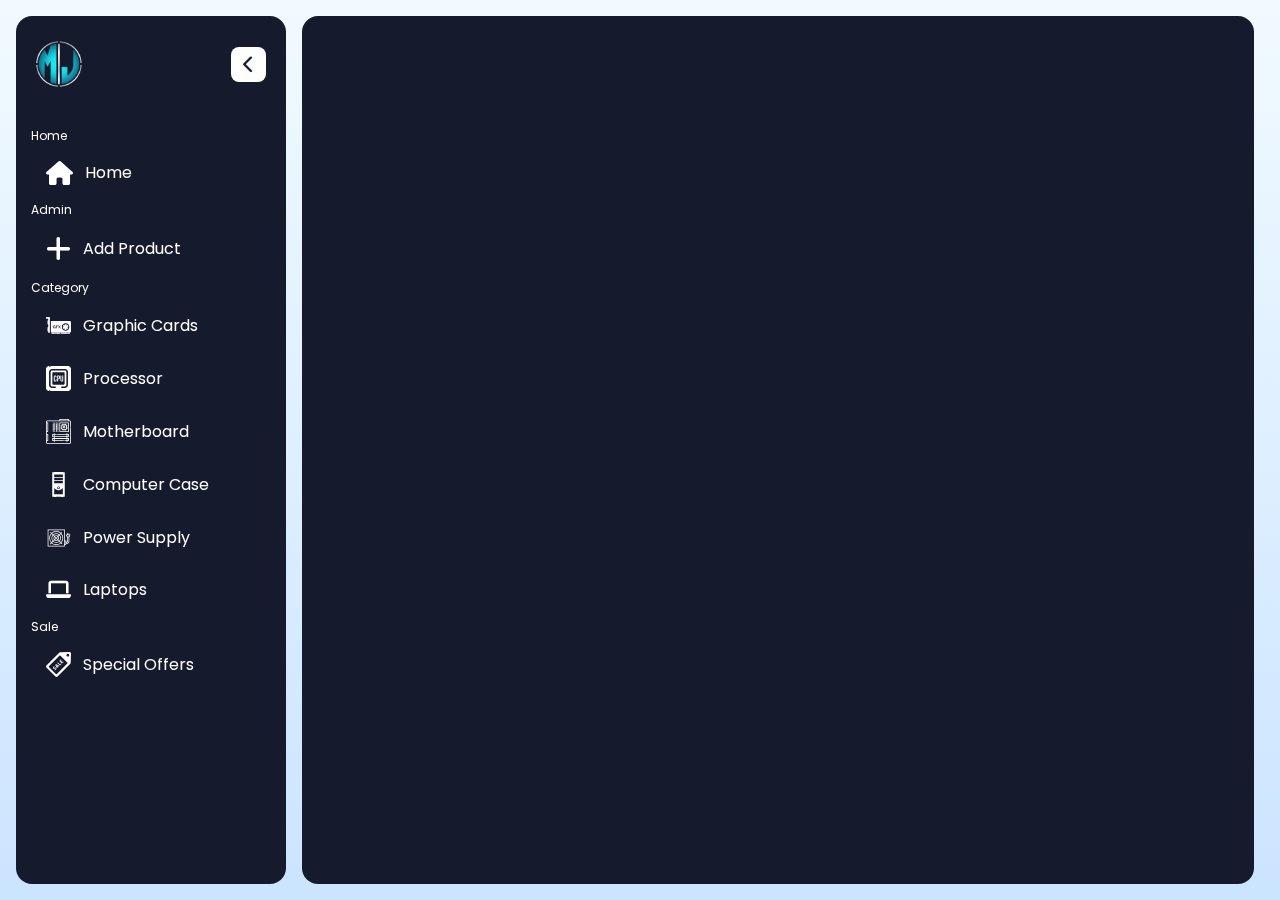
==== admin.html @ d205633a "Well Done" ====
<!DOCTYPE html>
<html lang="en">
  <head>
    <meta charset="UTF-8" />
    <meta name="viewport" content="width=device-width, initial-scale=1.0" />
    <title>Admin Dashboard</title>
    <link rel="stylesheet" href="./css/all.min.css" />
    <link rel="stylesheet" href="./css/bootstrap.min.css" />
    <!-- Swiper Slider  -->
    <link
      rel="stylesheet"
      href="https://cdn.jsdelivr.net/npm/swiper@11/swiper-bundle.min.css"
    />
    <link
      rel="stylesheet"
      href="https://cdnjs.cloudflare.com/ajax/libs/animate.css/4.1.1/animate.min.css"
    />
    <link rel="stylesheet" href="./css/style.css" />
  </head>
  <body>
    <aside class="sidebar">
      <header
        class="sidebar-header d-flex justify-content-between align-items-center"
      >
        <a href="#" class="header-logo">
          <img src="images/logo.png" alt="MohamedJamal" />
        </a>
        <button class="toggler sideBar-toggle">
          <i class="fa-solid fa-chevron-left"></i>
        </button>
        <button class="toggler menu-toggle">
          <i class="fa-solid fa-bars"></i>
        </button>
      </header>
      <nav class="sidebar-nav">
        <ul class="nav-list primary-nav list-unstyled">
          <p class="text-white mb-0">Home</p>
          <li class="nav-item">
            <a href="#" class="nav-link" data-target="home">
              <span class="nav-icon"><i class="fa-solid fa-house"></i></span>
              <span class="nav-label">Home</span>
            </a>
            <span class="nav-tooltip">Home</span>
          </li>
          <p class="text-white mb-0">Admin</p>
          <li class="nav-item">
            <a href="#" class="nav-link" data-target="adminTap">
              <span class="nav-icon"><i class="fa-solid fa-plus"></i></span>
              <span class="nav-label">Add Product</span>
            </a>
            <span class="nav-tooltip">Add Product</span>
          </li>
          <p class="text-white mb-0">Category</p>
          <li class="nav-item">
            <a href="#" class="nav-link" data-target="graphicCards">
              <span class="nav-icon"
                ><svg
                  fill="#ffffff"
                  height="25px"
                  width="25px"
                  version="1.1"
                  id="Capa_1"
                  xmlns="http://www.w3.org/2000/svg"
                  xmlns:xlink="http://www.w3.org/1999/xlink"
                  viewBox="0 0 233.039 233.039"
                  xml:space="preserve"
                >
                  <g id="SVGRepo_bgCarrier" stroke-width="0"></g>
                  <g
                    id="SVGRepo_tracerCarrier"
                    stroke-linecap="round"
                    stroke-linejoin="round"
                  ></g>
                  <g id="SVGRepo_iconCarrier">
                    <path
                      d="M0,38.413h36.121v144.713H20.416v-13.012h-6.418v-37.155h6.418v-27.013h-6.418V68.792h6.418V54.118H0V38.413z M233.039,87.687V169.6c0,6.938-5.624,12.566-12.563,12.566h-0.013v12.46h-80.221v-12.46h-7.612v12.46H52.409v-12.46h-7.034V75.125 h175.101C227.415,75.125,233.039,80.749,233.039,87.687z M62.52,181.542h-4v9h4V181.542z M70.52,181.542h-4v9h4V181.542z M78.52,181.542h-4v9h4V181.542z M86.52,181.542h-4v9h4V181.542z M88.986,128.805h-9.988v3.925h5.559v1.943 c-2.151,2.514-4.56,3.77-7.229,3.77c-1.166,0-2.248-0.239-3.245-0.72c-0.998-0.479-1.859-1.133-2.584-1.962 c-0.726-0.829-1.297-1.808-1.711-2.935c-0.414-1.127-0.621-2.338-0.621-3.634c0-1.244,0.188-2.423,0.563-3.537 c0.376-1.113,0.907-2.099,1.594-2.954c0.687-0.854,1.516-1.528,2.488-2.021c0.971-0.492,2.04-0.738,3.206-0.738 c1.476,0,2.843,0.362,4.101,1.088c1.256,0.726,2.234,1.775,2.934,3.148l4.004-2.954c-0.934-1.84-2.326-3.304-4.179-4.392 c-1.853-1.089-4.075-1.633-6.665-1.633c-1.918,0-3.692,0.369-5.324,1.107c-1.633,0.739-3.052,1.736-4.256,2.993 c-1.205,1.257-2.151,2.721-2.838,4.392c-0.687,1.671-1.029,3.453-1.029,5.344c0,1.996,0.343,3.854,1.029,5.577 c0.687,1.724,1.619,3.221,2.799,4.489c1.178,1.27,2.564,2.268,4.158,2.993c1.594,0.726,3.297,1.088,5.111,1.088 c2.928,0,5.492-1.101,7.695-3.304v3.109h4.43V128.805z M94.52,181.542h-4v9h4V181.542z M102.52,181.542h-4v9h4V181.542z M110.52,181.542h-4v9h4V181.542z M112.111,115.396H93.572v27.595h5.363v-11.427h10.961v-4.353H98.936v-7.112h13.176V115.396z M118.52,181.542h-4v9h4V181.542z M126.52,181.542h-4v9h4V181.542z M128.396,129.388l9.833-13.992h-5.791l-6.84,10.261l-6.88-10.261 h-5.829l9.833,13.992l-9.522,13.602h5.83l6.568-9.872l6.529,9.872h5.791L128.396,129.388z M150.354,181.542h-4v9h4V181.542z M158.354,181.542h-4v9h4V181.542z M166.354,181.542h-4v9h4V181.542z M174.354,181.542h-4v9h4V181.542z M182.354,181.542h-4v9h4 V181.542z M190.354,181.542h-4v9h4V181.542z M198.354,181.542h-4v9h4V181.542z M206.354,181.542h-4v9h4V181.542z M214.354,181.542 h-4v9h4V181.542z M217.727,130.695c0-19.328-15.67-35-35-35c-19.33,0-35,15.672-35,35c0,19.327,15.67,35,35,35 C202.057,165.695,217.727,150.022,217.727,130.695z M201.575,131.252c0.861-0.464,1.723-0.924,2.57-1.381 c0.841-0.479,1.67-0.951,2.471-1.408c0.804-0.46,1.583-0.902,2.313-1.36c0.057-0.034,0.111-0.068,0.167-0.104 c-0.928-6.684-4.335-12.578-9.268-16.713c-0.068,0.092-0.14,0.192-0.212,0.288c-0.307,0.424-0.652,0.896-1.028,1.413 c-0.402,0.52-0.835,1.082-1.296,1.679c-0.452,0.6-0.964,1.22-1.493,1.864c-0.53,0.647-1.078,1.314-1.634,1.996 c-0.581,0.664-1.17,1.342-1.761,2.023c-0.002,0-0.004,0.003-0.007,0.007c0.041-0.658,0.082-1.326,0.125-2.003 c0.057-0.957,0.072-1.93,0.109-2.903c0.031-0.977,0.063-1.953,0.093-2.914c0.005-0.971,0.008-1.923,0.012-2.847 c0.006-0.927,0.01-1.824-0.021-2.684c0-0.07-0.003-0.13-0.005-0.198c-3.085-1.251-6.452-1.941-9.984-1.941 c-3.208,0-6.281,0.567-9.13,1.604c0.049,0.109,0.099,0.224,0.15,0.337c0.211,0.478,0.45,1.013,0.71,1.6 c0.249,0.606,0.52,1.263,0.805,1.96c0.294,0.692,0.576,1.444,0.868,2.224c0.295,0.786,0.6,1.591,0.908,2.411 c0.288,0.838,0.58,1.688,0.873,2.538c0.001,0.004,0.002,0.005,0.005,0.012c-0.551-0.366-1.107-0.735-1.675-1.112 c-0.798-0.526-1.631-1.027-2.458-1.547c-0.83-0.513-1.661-1.029-2.478-1.536c-0.838-0.487-1.661-0.969-2.459-1.434 c-0.799-0.467-1.573-0.918-2.333-1.323c-0.059-0.032-0.112-0.06-0.17-0.094c-5.087,3.977-8.688,9.76-9.843,16.386 c0.115,0.012,0.235,0.025,0.356,0.035c0.517,0.056,1.102,0.119,1.739,0.187c0.65,0.086,1.354,0.182,2.1,0.284 c0.745,0.089,1.538,0.224,2.361,0.36c0.824,0.137,1.678,0.275,2.543,0.419c0.868,0.169,1.75,0.341,2.632,0.513 c0.004,0,0.007,0,0.012,0c-0.59,0.294-1.188,0.592-1.799,0.896c-0.855,0.428-1.703,0.899-2.567,1.354 c-0.861,0.463-1.723,0.923-2.57,1.38c-0.842,0.479-1.671,0.951-2.471,1.411c-0.804,0.457-1.583,0.902-2.312,1.358 c-0.058,0.034-0.112,0.066-0.169,0.102c0.929,6.686,4.336,12.578,9.269,16.714c0.068-0.092,0.141-0.191,0.212-0.289 c0.307-0.422,0.652-0.895,1.028-1.413c0.401-0.52,0.836-1.081,1.296-1.677c0.452-0.602,0.964-1.222,1.493-1.864 c0.53-0.648,1.077-1.315,1.634-1.994c0.581-0.665,1.17-1.345,1.761-2.023c0.001-0.002,0.004-0.007,0.007-0.009 c-0.041,0.657-0.082,1.324-0.124,2.003c-0.058,0.957-0.074,1.928-0.11,2.903c-0.032,0.976-0.063,1.954-0.094,2.914 c-0.004,0.969-0.007,1.924-0.011,2.846c-0.006,0.928-0.01,1.823,0.02,2.684c0.001,0.069,0.004,0.131,0.004,0.197 c3.085,1.252,6.453,1.942,9.985,1.942c3.208,0,6.281-0.566,9.129-1.605c-0.049-0.108-0.097-0.223-0.149-0.337 c-0.211-0.476-0.45-1.012-0.71-1.598c-0.249-0.607-0.52-1.265-0.804-1.959c-0.294-0.693-0.577-1.447-0.868-2.225 c-0.295-0.784-0.601-1.593-0.908-2.413c-0.289-0.837-0.581-1.688-0.874-2.536c-0.001-0.003-0.002-0.007-0.004-0.013 c0.55,0.368,1.106,0.735,1.674,1.113c0.797,0.524,1.631,1.025,2.458,1.545c0.83,0.514,1.661,1.03,2.478,1.538 c0.838,0.487,1.661,0.969,2.458,1.434c0.8,0.465,1.573,0.918,2.333,1.321c0.06,0.034,0.113,0.062,0.17,0.095 c5.088-3.978,8.688-9.758,9.844-16.385c-0.115-0.013-0.235-0.026-0.356-0.036c-0.518-0.056-1.101-0.117-1.739-0.185 c-0.65-0.088-1.355-0.183-2.1-0.287c-0.746-0.087-1.538-0.221-2.361-0.357c-0.824-0.137-1.678-0.276-2.543-0.42 c-0.868-0.169-1.75-0.342-2.632-0.513c-0.004,0-0.007,0-0.012,0c0.59-0.296,1.188-0.593,1.798-0.898 C199.862,132.179,200.711,131.706,201.575,131.252z"
                    ></path>
                  </g></svg
              ></span>
              <span class="nav-label">Graphic Cards</span>
            </a>
            <span class="nav-tooltip">Graphic Cards</span>
          </li>
          <li class="nav-item">
            <a href="#" class="nav-link" data-target="processors">
              <span class="nav-icon">
                <svg
                  fill="#ffffff"
                  height="25px"
                  width="25px"
                  version="1.1"
                  id="Capa_1"
                  xmlns="http://www.w3.org/2000/svg"
                  xmlns:xlink="http://www.w3.org/1999/xlink"
                  viewBox="0 0 180 180"
                  xml:space="preserve"
                >
                  <g id="SVGRepo_bgCarrier" stroke-width="0"></g>
                  <g
                    id="SVGRepo_tracerCarrier"
                    stroke-linecap="round"
                    stroke-linejoin="round"
                  ></g>
                  <g id="SVGRepo_iconCarrier">
                    <path
                      d="M180,169.531V10.469c-2.931,1.615-6.686,1.187-9.171-1.298c-2.485-2.485-2.914-6.24-1.298-9.171H31.905v2.64 c0,2.344-1.899,4.243-4.243,4.243c-2.343,0-4.242-1.899-4.242-4.243V0H10.469c1.616,2.931,1.188,6.686-1.298,9.171 C6.685,11.655,2.931,12.084,0,10.469v159.063c2.931-1.615,6.685-1.187,9.171,1.298c2.485,2.485,2.913,6.24,1.298,9.171H23.42v-2.64 c0-2.344,1.899-4.243,4.242-4.243c2.344,0,4.243,1.899,4.243,4.243V180h137.626c-1.616-2.931-1.188-6.686,1.298-9.171 C173.314,168.345,177.069,167.916,180,169.531z M157.948,136.295c0,11.939-9.714,21.653-21.653,21.653h-22.398 c-3.099,0-5.61-2.512-5.61-5.61c0-3.099,2.512-5.61,5.61-5.61h22.398c5.753,0,10.433-4.68,10.433-10.433v-92.59 c0-5.753-4.68-10.433-10.433-10.433H43.703c-5.751,0-10.431,4.68-10.431,10.433v92.59c0,5.753,4.679,10.433,10.431,10.433h22.4 c3.099,0,5.61,2.512,5.61,5.61c0,3.099-2.512,5.61-5.61,5.61h-22.4c-11.938,0-21.651-9.714-21.651-21.653v-92.59 c0-11.94,9.713-21.653,21.651-21.653h92.592c11.939,0,21.653,9.714,21.653,21.653V136.295z M52.521,134.156 c-3.681,0-6.678-2.994-6.678-6.681V52.524c0-3.687,2.997-6.681,6.678-6.681h74.954c3.687,0,6.681,2.994,6.681,6.681v74.951 c0,3.686-2.994,6.681-6.681,6.681H52.521z M76.316,78.624v4.239h-6.482v-4.676c0-3.116-1.371-4.302-3.554-4.302 c-2.181,0-3.554,1.186-3.554,4.302v23.563c0,3.115,1.373,4.237,3.554,4.237c2.183,0,3.554-1.122,3.554-4.237v-6.233h6.482v5.795 c0,6.983-3.49,10.973-10.223,10.973c-6.733,0-10.223-3.989-10.223-10.973V78.624c0-6.982,3.49-10.972,10.223-10.972 C72.826,67.652,76.316,71.642,76.316,78.624z M90.592,68.151H80.493v43.635h6.856V95.392h3.242c6.856,0,10.223-3.803,10.223-10.783 v-5.674C100.814,71.954,97.448,68.151,90.592,68.151z M93.958,85.045c0,3.116-1.186,4.113-3.366,4.113H87.35V74.385h3.242 c2.181,0,3.366,0.997,3.366,4.113V85.045z M117.646,68.151h6.483v33.225c0,6.982-3.491,10.972-10.224,10.972 c-6.733,0-10.224-3.989-10.224-10.972V68.151h6.857v33.661c0,3.116,1.371,4.238,3.553,4.238c2.183,0,3.554-1.122,3.554-4.238V68.151 z"
                    ></path>
                  </g>
                </svg>
              </span>
              <span class="nav-label">Processor</span>
            </a>
            <span class="nav-tooltip">Processor</span>
          </li>
          <li class="nav-item">
            <a href="#" class="nav-link" data-target="motherBoard">
              <span class="nav-icon"
                ><svg
                  fill="#ffffff"
                  height="25px"
                  width="25px"
                  version="1.1"
                  id="Layer_1"
                  xmlns="http://www.w3.org/2000/svg"
                  xmlns:xlink="http://www.w3.org/1999/xlink"
                  viewBox="0 0 512 512"
                  xml:space="preserve"
                >
                  <g id="SVGRepo_bgCarrier" stroke-width="0"></g>
                  <g
                    id="SVGRepo_tracerCarrier"
                    stroke-linecap="round"
                    stroke-linejoin="round"
                  ></g>
                  <g id="SVGRepo_iconCarrier">
                    <g>
                      <g>
                        <g>
                          <path
                            d="M503.393,161.684c4.466,0,8.084-3.62,8.084-8.084V56.752c0-15.629-12.716-28.346-28.346-28.346h-13.691V8.084 c0-4.465-3.618-8.084-8.084-8.084h-178.93c-4.466,0-8.084,3.62-8.084,8.084v20.322H28.869c-15.629,0-28.346,12.716-28.346,28.346 v21.148v178.93v58.374v129.347v39.101C0.523,499.284,13.24,512,28.869,512h454.26c15.631,0,28.346-12.716,28.346-28.346V178.554 c0-4.465-3.618-8.084-8.084-8.084c-4.466,0-8.084,3.62-8.084,8.084v305.099c0,6.715-5.463,12.178-12.178,12.178H28.869 c-6.714,0-12.178-5.463-12.178-12.178v-31.016h20.322c4.465,0,8.084-3.62,8.084-8.084V315.206c0-4.465-3.62-8.084-8.084-8.084 H16.691v-42.206h20.322c4.465,0,8.084-3.62,8.084-8.084V77.9c0-4.465-3.62-8.084-8.084-8.084H16.691V56.752 c0-6.714,5.463-12.178,12.178-12.178h253.554h178.931h21.776c6.714,0,12.178,5.463,12.178,12.178V153.6 C495.309,158.065,498.927,161.684,503.393,161.684z M28.929,323.29v113.179H16.691V323.29H28.929z M28.929,85.985v162.762H16.691 V85.985H28.929z M453.271,28.406H290.509V16.168h162.762V28.406z"
                          ></path>
                          <path
                            d="M469.439,77.901c0-4.465-3.618-8.084-8.084-8.084h-178.93c-4.466,0-8.084,3.62-8.084,8.084v178.93 c0,4.465,3.618,8.084,8.084,8.084h178.93c4.466,0,8.084-3.62,8.084-8.084V77.901z M453.271,248.747H290.509V85.985h162.762 V248.747z"
                          ></path>
                          <path
                            d="M300.412,193.437c0,4.465,3.619,8.084,8.084,8.084h10.576v10.577c0,4.465,3.619,8.084,8.084,8.084h9.701v9.701 c0,4.465,3.618,8.084,8.084,8.084c4.466,0,8.084-3.62,8.084-8.084v-9.701h10.779v9.701c0,4.465,3.618,8.084,8.084,8.084 c4.466,0,8.084-3.62,8.084-8.084v-9.701h10.779v9.701c0,4.465,3.618,8.084,8.084,8.084c4.466,0,8.084-3.62,8.084-8.084v-9.701 h9.701c4.466,0,8.084-3.62,8.084-8.084v-10.577h10.577c4.466,0,8.084-3.62,8.084-8.084s-3.618-8.084-8.084-8.084h-10.577v-10.779 h10.577c4.466,0,8.084-3.62,8.084-8.084c0-4.465-3.618-8.084-8.084-8.084h-10.577v-10.779h10.577c4.466,0,8.084-3.62,8.084-8.084 c0-4.465-3.618-8.084-8.084-8.084h-10.577v-8.826c0-4.465-3.619-8.084-8.084-8.084h-9.701v-11.45 c0-4.465-3.618-8.084-8.084-8.084c-4.466,0-8.084,3.62-8.084,8.084v11.452h-10.779v-11.452c0-4.465-3.618-8.084-8.084-8.084 c-4.466,0-8.084,3.62-8.084,8.084v11.452h-10.779v-11.452c0-4.465-3.619-8.084-8.084-8.084c-4.466,0-8.084,3.62-8.084,8.084 v11.452h-9.701c-4.466,0-8.084,3.62-8.084,8.084v8.826h-10.576c-4.466,0-8.084,3.62-8.084,8.084c0,4.465,3.619,8.084,8.084,8.084 h10.576v10.779h-10.576c-4.466,0-8.084,3.62-8.084,8.084c0,4.465,3.619,8.084,8.084,8.084h10.576v10.779h-10.576v-0.001 C304.031,185.353,300.412,188.972,300.412,193.437z M335.241,130.717h73.297v73.297h-73.297V130.717z"
                          ></path>
                          <path
                            d="M461.355,368.561c4.466,0,8.084-3.62,8.084-8.084v-45.272c0-4.465-3.618-8.084-8.084-8.084h-24.53v-8.382 c0-4.465-3.618-8.084-8.084-8.084c-4.466,0-8.084,3.62-8.084,8.084v8.382H238.231c-4.465,0-8.084,3.62-8.084,8.084 c0,4.465,3.62,8.084,8.084,8.084h182.426v29.103H176.528V323.29h36.91c4.465,0,8.084-3.62,8.084-8.084 c0-4.465-3.62-8.084-8.084-8.084h-36.91v-8.382c0-4.465-3.62-8.084-8.084-8.084c-4.465,0-8.084,3.62-8.084,8.084v8.382h-24.529 c-4.465,0-8.084,3.62-8.084,8.084v45.272c0,4.465,3.62,8.084,8.084,8.084h24.529v22.636h-24.529c-4.465,0-8.084,3.62-8.084,8.084 v45.272c0,4.465,3.62,8.084,8.084,8.084h24.529v7.778c0,4.465,3.62,8.084,8.084,8.084c4.465,0,8.084-3.62,8.084-8.084v-7.778 h182.427c4.466,0,8.084-3.62,8.084-8.084c0-4.465-3.619-8.084-8.084-8.084H176.528v-29.103h244.129v29.103h-36.91 c-4.466,0-8.084,3.62-8.084,8.084c0,4.465,3.618,8.084,8.084,8.084h36.91v7.778c0,4.465,3.618,8.084,8.084,8.084 c4.466,0,8.084-3.62,8.084-8.084v-7.778h24.53c4.466,0,8.084-3.62,8.084-8.084v-45.272c0-4.465-3.619-8.084-8.084-8.084h-24.53 v-22.636H461.355z M436.825,323.29h16.445v29.103h-16.445V323.29z M160.359,436.469h-16.444v-29.103h16.444V436.469z M160.359,352.393h-16.444V323.29h16.444V352.393z M420.657,391.197H176.528v-22.636h244.129V391.197z M436.825,407.366h16.445 v29.103h-16.445V407.366z"
                          ></path>
                          <path
                            d="M139.603,256.831c0,4.465,3.62,8.084,8.084,8.084c4.465,0,8.084-3.62,8.084-8.084v-144.55 c0-4.465-3.62-8.084-8.084-8.084c-4.465,0-8.084,3.62-8.084,8.084V256.831z"
                          ></path>
                          <path
                            d="M147.688,97.011c4.465,0,8.084-3.62,8.084-8.084V77.901c0-4.465-3.62-8.084-8.084-8.084c-4.465,0-8.084,3.62-8.084,8.084 v11.026C139.603,93.391,143.223,97.011,147.688,97.011z"
                          ></path>
                          <path
                            d="M204.342,256.831c0,4.465,3.62,8.084,8.084,8.084c4.465,0,8.084-3.62,8.084-8.084v-144.55 c0-4.465-3.62-8.084-8.084-8.084c-4.465,0-8.084,3.62-8.084,8.084V256.831z"
                          ></path>
                          <path
                            d="M212.426,97.011c4.465,0,8.084-3.62,8.084-8.084V77.901c0-4.465-3.62-8.084-8.084-8.084c-4.465,0-8.084,3.62-8.084,8.084 v11.026C204.342,93.391,207.961,97.011,212.426,97.011z"
                          ></path>
                          <path
                            d="M180.057,230.535c4.465,0,8.084-3.62,8.084-8.084V77.901c0-4.465-3.62-8.084-8.084-8.084 c-4.465,0-8.084,3.62-8.084,8.084v144.55C171.973,226.915,175.592,230.535,180.057,230.535z"
                          ></path>
                          <path
                            d="M171.973,256.831c0,4.465,3.62,8.084,8.084,8.084c4.465,0,8.084-3.62,8.084-8.084v-11.026 c0-4.465-3.62-8.084-8.084-8.084c-4.465,0-8.084,3.62-8.084,8.084V256.831z"
                          ></path>
                          <path
                            d="M244.795,230.535c4.465,0,8.084-3.62,8.084-8.084V77.901c0-4.465-3.62-8.084-8.084-8.084s-8.084,3.62-8.084,8.084v144.55 C236.711,226.915,240.331,230.535,244.795,230.535z"
                          ></path>
                          <path
                            d="M236.711,256.831c0,4.465,3.62,8.084,8.084,8.084s8.084-3.62,8.084-8.084v-11.026c0-4.465-3.62-8.084-8.084-8.084 s-8.084,3.62-8.084,8.084V256.831z"
                          ></path>
                          <path
                            d="M371.89,142.596c-13.175,0-23.894,10.719-23.894,23.894c0,13.175,10.719,23.894,23.894,23.894 c13.175,0,23.893-10.719,23.893-23.894C395.782,153.314,385.065,142.596,371.89,142.596z M371.89,174.216 c-4.26,0-7.725-3.465-7.725-7.725c0-4.26,3.465-7.725,7.725-7.725c4.259,0,7.724,3.465,7.724,7.725 C379.614,170.75,376.149,174.216,371.89,174.216z"
                          ></path>
                        </g>
                      </g>
                    </g>
                  </g></svg
              ></span>
              <span class="nav-label">Motherboard</span>
            </a>
            <span class="nav-tooltip">Motherboard</span>
          </li>
          <li class="nav-item">
            <a href="#" class="nav-link" data-target="computerCases">
              <span class="nav-icon">
                <svg
                  fill="#ffffff"
                  height="25px"
                  width="25px"
                  version="1.1"
                  id="Capa_1"
                  xmlns="http://www.w3.org/2000/svg"
                  xmlns:xlink="http://www.w3.org/1999/xlink"
                  viewBox="0 0 238.834 238.834"
                  xml:space="preserve"
                >
                  <g id="SVGRepo_bgCarrier" stroke-width="0"></g>
                  <g
                    id="SVGRepo_tracerCarrier"
                    stroke-linecap="round"
                    stroke-linejoin="round"
                  ></g>
                  <g id="SVGRepo_iconCarrier">
                    <path
                      d="M119.417,143.501c3.859,0,7,3.141,7,7c0,3.859-3.141,7-7,7s-7-3.141-7-7C112.417,146.642,115.558,143.501,119.417,143.501z M143.251,238.834v-3.167H95.583v3.167H74.251v-3.167H62.083c-1.381,0-2.5-1.119-2.5-2.5V5.833c0-1.381,1.119-2.5,2.5-2.5h11.613 L76.417,0h86l2.721,3.333h11.613c1.381,0,2.5,1.119,2.5,2.5v227.334c0,1.381-1.119,2.5-2.5,2.5h-12.168v3.167H143.251z M78.084,47.5 h82.666v-23H78.084V47.5z M78.084,77.5h82.666v-23H78.084V77.5z M78.084,107.5h82.666v-23H78.084V107.5z M119.417,137.501 c-7.168,0-13,5.832-13,13c0,7.168,5.832,13,13,13s13-5.832,13-13C132.417,143.333,126.585,137.501,119.417,137.501z M160.75,212.833 v-58.974C151.484,166.662,136.429,175,119.417,175s-32.067-8.338-41.333-21.141v58.974H160.75z"
                    ></path>
                  </g>
                </svg>
              </span>
              <span class="nav-label">Computer Case</span>
            </a>
            <span class="nav-tooltip">Computer Case</span>
          </li>
          <li class="nav-item">
            <a href="#" class="nav-link" data-target="powerSupply">
              <span class="nav-icon">
                <svg
                  xmlns="http://www.w3.org/2000/svg"
                  width="25px"
                  height="25px"
                  version="1.1"
                  viewBox="0 0 1200 1200"
                  fill="#ffffff"
                >
                  <path
                    d="m241.99 851.34-51.266 51.266 1.6562 1.6562c-6.0586 6.0703-6.0117 15.926 0.097657 22.043 6.1211 6.1211 15.984 6.1562 22.043 0.097656l1.668 1.668 51.266-51.266c59.328 53.316 137.71 85.824 223.56 85.824s164.23-32.508 223.55-85.824l39.73 39.73 1.7539-1.7539c6.1211 6.1094 15.984 6.1445 22.031 0.10938 6.0703-6.0859 6.0234-15.91-0.097656-22.043l1.7539-1.7539-39.73-39.73c53.316-59.316 85.824-137.71 85.824-223.56 0-85.848-32.508-164.23-85.812-223.56l27.527-27.527-1.668-1.668c6.0703-6.0586 6.0234-15.91-0.097656-22.043-6.1211-6.0977-15.973-6.1445-22.043-0.097656l-1.6562-1.6445-27.527 27.527c-59.328-53.316-137.71-85.824-223.56-85.824-85.848 0-164.23 32.508-223.55 85.824l-39.07-39.07-1.7539 1.7539c-6.1211-6.1094-15.973-6.1562-22.055-0.097656-6.0586 6.0586-6 15.926 0.097656 22.031 0 0 0.011719 0 0.023438 0.011719l-1.7539 1.7539 39.07 39.07c-53.316 59.328-85.824 137.71-85.824 223.57-0.011719 85.824 32.496 164.21 85.812 223.52zm151.96-223.56c0-20.27 6.2656-39.098 16.934-54.684l54.684 54.684-54.684 54.684c-10.672-15.59-16.934-34.406-16.934-54.684zm194.12 0c0 20.27-6.2656 39.098-16.934 54.684l-54.672-54.684 54.672-54.684c10.672 15.598 16.934 34.414 16.934 54.684zm-97.055 25.461 54.672 54.684c-15.59 10.668-34.402 16.934-54.684 16.934-20.27 0-39.098-6.2656-54.684-16.934zm0-50.914-54.684-54.684c15.59-10.668 34.414-16.934 54.684-16.934s39.098 6.2656 54.684 16.934zm-80.363 131.27c22.355 17.027 50.148 27.254 80.352 27.254s57.996-10.234 80.363-27.254l43.703 43.715c-33.684 27.996-76.934 44.867-124.04 44.867-47.125 0-90.371-16.883-124.05-44.879zm186.17-25.453c17.027-22.355 27.254-50.16 27.254-80.352 0-30.203-10.234-57.996-27.254-80.352l43.703-43.703c28.008 33.684 44.879 76.934 44.879 124.05 0 47.137-16.871 90.371-44.879 124.07zm-25.453-186.17c-22.355-17.027-50.16-27.254-80.363-27.254s-57.996 10.234-80.352 27.254l-43.691-43.691c33.684-27.996 76.934-44.879 124.05-44.879 47.125 0 90.359 16.871 124.04 44.867zm-186.17 25.453c-17.016 22.355-27.254 50.16-27.254 80.363s10.234 57.996 27.254 80.352l-43.691 43.703c-27.996-33.695-44.879-76.934-44.879-124.05 0-47.125 16.883-90.359 44.879-124.04zm105.8 379.2c-75.926 0-145.29-28.512-198.06-75.324l48.562-48.562c40.285 34.477 92.461 55.441 149.51 55.441s109.21-20.965 149.5-55.43l48.551 48.551c-52.773 46.812-122.12 75.324-198.06 75.324zm298.84-298.85c0 75.926-28.512 145.29-75.324 198.06l-48.551-48.551c34.477-40.273 55.441-92.449 55.441-149.51 0-57.047-20.965-109.22-55.441-149.5l48.562-48.551c46.801 52.762 75.312 122.12 75.312 198.05zm-298.84-298.84c75.938 0 145.3 28.512 198.06 75.324l-48.562 48.562c-40.273-34.477-92.449-55.43-149.5-55.43s-109.22 20.965-149.5 55.43l-48.562-48.562c52.785-46.812 122.13-75.324 198.06-75.324zm-174.94 149.34c-34.477 40.273-55.441 92.449-55.441 149.5s20.965 109.22 55.43 149.5l-48.562 48.562c-46.812-52.766-75.324-122.14-75.324-198.06 0-75.938 28.512-145.3 75.324-198.06z"
                  />
                  <path
                    d="m1158.3 522.21v-69.66h-40.668v-44.062h-1.0547c-0.011719-9.3477-7.6094-16.945-16.957-16.945-9.3359 0.011719-16.922 7.6211-16.934 16.945h-1.0547v44.062h-35.09v-45.73h-1.0547c-0.011718-9.3477-7.6094-16.945-16.945-16.945-9.3359 0-16.934 7.5977-16.945 16.945h-1.0547v45.73h-41.578v73.43l41.676 52.871v195.02c-0.14453 3.8516-2.5781 33.469-40.309 45.457v-72.59h-69.254l0.003906-526.85h-820.23v815.76h820.22v-85.488h69.254v-39.266c50.004-2.5312 88.738-17.941 114.88-46.199 36.707-39.648 34.234-89.363 34.141-90.406v-196.03zm-153.32-33.66h117.32v22.379l-27.781 39.996-60.047 0.003906-29.496-37.43zm-139.89 511.12h-748.23v-743.76h748.22zm69.25-85.488h-33.254l0.003906-131.44h33.254zm124.46-73.93c-19.246 20.809-49.066 32.363-88.465 34.656v-18.395c59.074-13.246 76.02-58.066 76.309-82.211v-185.55l36.707-1.2227 0.035157 187.82c0.015624 0.36719 1.3945 36.848-24.586 64.895z"
                  />
                </svg>
              </span>
              <span class="nav-label">Power Supply</span>
            </a>
            <span class="nav-tooltip">Power Supply</span>
          </li>
          <li class="nav-item">
            <a href="#" class="nav-link" data-target="laptops">
              <span class="nav-icon"> <i class="fa-solid fa-laptop"></i></span>
              <span class="nav-label">Laptops</span>
            </a>
            <span class="nav-tooltip">Laptops</span>
          </li>
          <p class="text-white mb-0">Sale</p>
          <li class="nav-item">
            <a href="#" class="nav-link" data-target="specialOffers">
              <span class="nav-icon">
                <svg
                  fill="#ffffff"
                  height="25px"
                  width="25px"
                  version="1.1"
                  id="Capa_1"
                  xmlns="http://www.w3.org/2000/svg"
                  xmlns:xlink="http://www.w3.org/1999/xlink"
                  viewBox="0 0 288.359 288.359"
                  xml:space="preserve"
                >
                  <g id="SVGRepo_bgCarrier" stroke-width="0"></g>
                  <g
                    id="SVGRepo_tracerCarrier"
                    stroke-linecap="round"
                    stroke-linejoin="round"
                  ></g>
                  <g id="SVGRepo_iconCarrier">
                    <g>
                      <path
                        d="M283.38,4.98c-3.311-3.311-7.842-5.109-12.522-4.972L163.754,3.166c-4.334,0.128-8.454,1.906-11.52,4.972L4.979,155.394 c-6.639,6.639-6.639,17.402,0,24.041L108.924,283.38c6.639,6.639,17.402,6.639,24.041,0l147.256-147.256 c3.065-3.065,4.844-7.186,4.972-11.52l3.159-107.103C288.49,12.821,286.691,8.291,283.38,4.98z M247.831,130.706L123.128,255.407 c-1.785,1.785-4.679,1.785-6.464,0l-83.712-83.712c-1.785-1.785-1.785-4.679,0-6.464L157.654,40.529 c1.785-1.785,4.679-1.785,6.464,0l83.713,83.713C249.616,126.027,249.616,128.921,247.831,130.706z M263.56,47.691 c-6.321,6.322-16.57,6.322-22.892,0c-6.322-6.321-6.322-16.57,0-22.892c6.321-6.322,16.569-6.322,22.892,0 C269.882,31.121,269.882,41.37,263.56,47.691z"
                      ></path>
                      <path
                        d="M99.697,181.278c-5.457,2.456-8.051,3.32-10.006,1.364c-1.592-1.591-1.5-4.411,1.501-7.412 c1.458-1.458,2.927-2.52,4.26-3.298c1.896-1.106,2.549-3.528,1.467-5.438l-0.018-0.029c-0.544-0.96-1.455-1.658-2.522-1.939 c-1.067-0.279-2.202-0.116-3.147,0.453c-1.751,1.054-3.64,2.48-5.587,4.428c-7.232,7.23-7.595,15.599-2.365,20.829 c4.457,4.457,10.597,3.956,17.463,0.637c5.004-2.364,7.55-2.729,9.46-0.819c2.002,2.002,1.638,5.004-1.545,8.186 c-1.694,1.694-3.672,3.044-5.582,4.06c-0.994,0.528-1.728,1.44-2.027,2.525c-0.3,1.085-0.139,2.245,0.443,3.208l0.036,0.06 c1.143,1.889,3.575,2.531,5.503,1.457c2.229-1.241,4.732-3.044,6.902-5.215c8.412-8.412,8.002-16.736,2.864-21.875 C112.475,178.141,107.109,177.868,99.697,181.278z"
                      ></path>
                      <path
                        d="M150.245,157.91l-31.508-16.594c-1.559-0.821-3.47-0.531-4.716,0.714l-4.897,4.898c-1.25,1.25-1.537,3.169-0.707,4.73 l16.834,31.654c0.717,1.347,2.029,2.274,3.538,2.5c1.509,0.225,3.035-0.278,4.114-1.357c1.528-1.528,1.851-3.89,0.786-5.771 l-3.884-6.866l8.777-8.777l6.944,3.734c1.952,1.05,4.361,0.696,5.928-0.871c1.129-1.129,1.654-2.726,1.415-4.303 C152.63,160.023,151.657,158.653,150.245,157.91z M125.621,165.632c0,0-7.822-13.37-9.187-15.644l0.091-0.092 c2.274,1.364,15.872,8.959,15.872,8.959L125.621,165.632z"
                      ></path>
                      <path
                        d="M173.694,133.727c-1.092,0-2.139,0.434-2.911,1.205l-9.278,9.278l-21.352-21.352c-0.923-0.923-2.175-1.441-3.479-1.441 s-2.557,0.519-3.479,1.441c-1.922,1.922-1.922,5.037,0,6.958l24.331,24.332c1.57,1.569,4.115,1.569,5.685,0l13.395-13.395 c1.607-1.607,1.607-4.213,0-5.821C175.833,134.16,174.786,133.727,173.694,133.727z"
                      ></path>
                      <path
                        d="M194.638,111.35l-9.755,9.755l-7.276-7.277l8.459-8.458c1.557-1.558,1.557-4.081-0.001-5.639 c-1.557-1.557-4.082-1.557-5.639,0l-8.458,8.458l-6.367-6.366l9.117-9.117c1.57-1.57,1.57-4.115,0-5.686 c-0.754-0.755-1.776-1.179-2.843-1.179c-1.066,0-2.089,0.424-2.843,1.178l-13.234,13.233c-0.753,0.754-1.177,1.776-1.177,2.843 c0,1.066,0.424,2.089,1.178,2.843l24.968,24.968c1.57,1.569,4.115,1.569,5.685,0l13.87-13.87c1.57-1.57,1.57-4.115,0-5.686 C198.752,109.78,196.208,109.78,194.638,111.35z"
                      ></path>
                    </g>
                  </g>
                </svg>
              </span>
              <span class="nav-label">Special Offers</span>
            </a>
            <span class="nav-tooltip">Special Offers</span>
          </li>
        </ul>
        <ul class="nav-list user-nav list-unstyled">
          <p class="text-white mb-0">User</p>
          <li class="nav-item">
            <a href="#" class="nav-link admin">
              <span class="nav-icon"><i class="fa-solid fa-user"></i></span>
              <span class="nav-label">Admin</span>
            </a>
            <span class="nav-tooltip">Admin</span>
          </li>
          <li class="nav-item">
            <a href="#" class="nav-link logout-btn">
              <span class="nav-icon"
                ><i class="fa-solid fa-arrow-right-from-bracket"></i
              ></span>
              <span class="nav-label">Logout</span>
            </a>
            <span class="nav-tooltip">Logout</span>
          </li>
        </ul>
      </nav>
    </aside>
    <main>
      <div class="layout">
        <section
          class="home tab-content active animate__animated animate__fadeIn"
          id="home"
        >
          <div class="bg-white overflow-hidden rounded-bottom-3">
            <div
              id="carouselExampleAutoplaying"
              class="carousel slide carousel-fade mb-3"
              data-bs-ride="carousel"
            >
              <div class="carousel-inner">
                <div class="carousel-item active">
                  <img
                    src="./images/asus-GT502-horizon.webp"
                    class="d-block w-100"
                    alt="PC"
                  />
                </div>
                <div class="carousel-item">
                  <img
                    src="./images/features-2022-splash-min.webp"
                    class="d-block w-100"
                    alt="SecretLab"
                  />
                </div>
                <div class="carousel-item">
                  <img
                    src="./images/nvida-hero.jpg"
                    class="d-block w-100"
                    alt="nvida"
                  />
                </div>
                <div class="carousel-item">
                  <img
                    src="./images/4090_AIO_Cover-Turkish.jpg"
                    class="d-block w-100"
                    alt="rtx-4090"
                  />
                </div>
                <div class="carousel-item">
                  <img
                    src="./images/thumb-1920-1097381.webp"
                    class="d-block w-100"
                    alt="AMD Radion"
                  />
                </div>
                <div class="carousel-item">
                  <img
                    src="./images/maxresdefault.jpg"
                    class="d-block w-100"
                    alt="7900 XTX"
                  />
                </div>
                <div class="carousel-item">
                  <img
                    src="./images/el-badr-website-ad-C3840x2160h.webp"
                    class="d-block w-100"
                    alt="Aorus Laptops"
                  />
                </div>
              </div>
              <button
                class="carousel-control-prev"
                type="button"
                data-bs-target="#carouselExampleAutoplaying"
                data-bs-slide="prev"
              >
                <span
                  class="carousel-control-prev-icon"
                  aria-hidden="true"
                ></span>
                <span class="visually-hidden">Previous</span>
              </button>
              <button
                class="carousel-control-next"
                type="button"
                data-bs-target="#carouselExampleAutoplaying"
                data-bs-slide="next"
              >
                <span
                  class="carousel-control-next-icon"
                  aria-hidden="true"
                ></span>
                <span class="visually-hidden">Next</span>
              </button>
            </div>
            <div class="container-fluid asus">
              <div class="row g-2 mb-2">
                <div class="col-xl-3 col-md-6">
                  <div
                    class="img-holder position-relative overflow-hidden rounded-1"
                  >
                    <img
                      src="./images/best-motherboard.jpg"
                      alt="asus-motherboard"
                      class="img-fluid rounded-1"
                    />
                    <div class="caption p-3">
                      <p class="small mb-0">
                        World’s No.1 <br />Motherboard <br />Brand
                      </p>
                    </div>
                  </div>
                </div>
                <div class="col-xl-3 col-md-6">
                  <div
                    class="img-holder position-relative overflow-hidden rounded-1"
                  >
                    <img
                      src="./images/asus-card.jpg"
                      alt="asus-card"
                      class="img-fluid rounded-1"
                    />
                    <div class="caption px-3">
                      <p class="mb-0 small">
                        The Best-selling <br />
                        and The Most <br />
                        Award-Winning <br />
                        Graphics Card Brand
                      </p>
                    </div>
                  </div>
                </div>
                <div class="col-xl-3 col-md-6">
                  <div
                    class="img-holder position-relative overflow-hidden rounded-1"
                  >
                    <img
                      src="./images/asus-monitor.png"
                      alt="asus-motherboard"
                      class="img-fluid rounded-1"
                    />
                    <div class="caption p-3">
                      <p class="small mb-0">
                        No.1 Gaming <br />
                        Monitor Brand
                      </p>
                    </div>
                  </div>
                </div>
                <div class="col-xl-3 col-md-6">
                  <div
                    class="img-holder position-relative overflow-hidden rounded-1"
                  >
                    <img
                      src="./images/asus-power.png"
                      alt="asus-monitor"
                      class="img-fluid rounded-1"
                    />
                    <div class="caption p-3">
                      <p class="small mb-0">
                        Power You Can <br />
                        Depend on
                      </p>
                    </div>
                  </div>
                </div>
              </div>
            </div>
          </div>
        </section>
        <section
          class="add-product tab-content animate__animated animate__fadeIn"
          id="adminTap"
        >
          <div class="w-100 system px-4 py-4 rounded-3">
            <h2 class="mb-4">System Management</h2>
            <form id="productForm">
              <div class="row g-3">
                <div class="col-md-8">
                  <div class="form-floating mb-3">
                    <input
                      type="text"
                      class="form-control border-0 border-bottom rounded-0"
                      id="productName"
                      placeholder=""
                      autocomplete="off"
                    />
                    <label for="productName">Product Name</label>
                    <p
                      id="inValidName"
                      class="alert alert-danger d-none mt-2 small d-none"
                    >
                      The name must start with a letter and can include letters,
                      numbers, spaces, and hyphens. It must be between 2 and 40
                      characters long.
                    </p>
                  </div>
                </div>
                <div class="col-md-4">
                  <div class="form-floating">
                    <select
                      class="form-select border-0 border-bottom rounded-0"
                      id="productCategory"
                    >
                      <option value="Grahpic Card">Grahpic Card</option>
                      <option value="Processor">Processor</option>
                      <option value="Motherboard">Motherboard</option>
                      <option value="Computer Case">Computer Case</option>
                      <option value="Power Supply">Power Supply</option>
                      <option value="Laptops">Laptops</option>
                    </select>
                    <label for="productCategory">Select Category</label>
                  </div>
                </div>
                <div class="col-md-5">
                  <div class="form-floating mb-3">
                    <input
                      type="number"
                      class="form-control border-0 border-bottom rounded-0"
                      id="productPrice"
                      placeholder=""
                    />
                    <label for="productPrice">Product Price</label>
                    <p
                      id="inValidPrice"
                      class="alert alert-danger d-none mt-2 small"
                    >
                      The value must be a number with 2 to 6 digits before the
                      decimal point and up to 2 digits after the decimal (e.g.,
                      100, 999.99, or 123450.5).
                    </p>
                  </div>
                </div>
                <div class="col-md-5">
                  <div class="form-floating mb-3">
                    <input
                      type="number"
                      class="form-control border-0 border-bottom rounded-0"
                      id="discount"
                      placeholder=""
                    />
                    <label for="discount">Discount</label>
                    <div id="discountMsg">
                      <p
                        id="invalidDiscount"
                        class="alert alert-danger d-none mt-2 small"
                      >
                        The value must be a number with 2 to 6 digits before the
                        decimal point and up to 2 digits after the decimal
                        (e.g., 100, 999.99, or 123450.5). And Must be less than
                        the Product Price
                      </p>
                    </div>
                  </div>
                </div>
                <div class="col-md-2">
                  <div class="total-price">
                    <p class="mb-0">Total Price</p>
                    <span id="totalPrice" class="text-center py-2 text-white"
                      >0.00</span
                    >
                  </div>
                </div>
              </div>
              <div class="form-floating mb-3">
                <textarea
                  class="form-control border-0 border-bottom rounded-0"
                  id="productDescription"
                  placeholder="Product Description"
                ></textarea>
                <label for="productDescription">Product Description</label>
                <p
                  id="inValidDescription"
                  class="alert alert-danger d-none mt-2 small"
                >
                  The product description must be 10 to 500 characters long and
                  can include letters, numbers, spaces, and common symbols like
                  punctuation marks.
                </p>
              </div>
              <div class="form-floating mb-3">
                <input
                  type="file"
                  class="form-control border-0 border-bottom rounded-0"
                  id="productImage"
                  placeholder=""
                />
                <label for="productImage">Product Image</label>
                <p
                  id="inValidImage"
                  class="alert alert-danger d-none mt-2 small"
                >
                  Please upload a valid image file with one of the following
                  extensions: .jpg, .jpeg, .png, .gif, webp, svg, or .bmp.
                </p>
              </div>
              <button id="addProduct" class="btn mt-3 w-100" type="button">
                Add Product
              </button>
              <button
                id="updateProduct"
                class="btn mt-3 w-100 d-none"
                type="button"
              >
                Update Product
              </button>
            </form>
          </div>
          <div
            class="d-flex justify-content-sm-end justify-content-center flex-column flex-sm-row align-items-center gap-2 p-3 rounded-3 bg-white mt-3"
          >
            <div class="radio-buttons">
              <div class="form-check form-check-inline">
                <input
                  class="form-check-input"
                  type="radio"
                  name="searchOption"
                  id="ProductNameSearch"
                  value="name"
                  checked
                />
                <label class="form-check-label" for="ProductNameSearch"
                  >Name</label
                >
              </div>
              <div class="form-check form-check-inline">
                <input
                  class="form-check-input"
                  type="radio"
                  name="searchOption"
                  id="ProductCategorySearch"
                  value="category"
                />
                <label class="form-check-label" for="ProductCategorySearch"
                  >Category</label
                >
              </div>
            </div>
            <input
              type="search"
              class="form-control w-auto"
              placeholder="Search By Name"
              id="searchInput"
            />
          </div>
          <div class="table-responsive">
            <table
              class="table align-middle text-center mt-3 rounded-3 overflow-hidden mb-0 table-striped"
            >
              <thead>
                <tr>
                  <th class="py-3">ID</th>
                  <th class="py-3">Name</th>
                  <th class="py-3">Price</th>
                  <th class="py-3">Category</th>
                  <th class="py-3">Description</th>
                  <th class="py-3">Image</th>
                  <th class="py-3">Action</th>
                </tr>
              </thead>
              <tbody id="tableBody"></tbody>
            </table>
          </div>
        </section>
        <div class="products-control d-none">
          <div
            class="bg-white rounded-3 py-3 d-flex justify-content-sm-between flex-column flex-sm-row gap-3"
          >
            <div
              class="grid-control ms-3 d-flex gap-2 align-items-center order-last order-sm-first"
            >
              <i class="fa-solid fa-table-list fa-2x"></i>
              <i class="fa-solid fa-table-cells fa-2x"></i>
            </div>
            <div class="search-sort mx-3 d-flex gap-2 flex-column flex-md-row">
              <div class="sort-by d-flex align-items-center gap-2">
                <span class="small text-nowrap py-2 px-2 rounded-2"
                  >Sort By :</span
                >
                <select
                  id="sortProducts"
                  class="form-select"
                  aria-label="Default select example"
                >
                  <option selected value="default">Default</option>
                  <option value="nameA-Z">Name (A-Z)</option>
                  <option value="nameZ-A">Name (Z-A)</option>
                  <option value="priceHighLow">Price (High to Low)</option>
                  <option value="priceLowHigh">Price (Low to High)</option>
                </select>
              </div>
              <input
                type="search"
                class="form-control w-auto form-control-sm"
                placeholder="Search By Name"
                id="productSearchInput"
              />
            </div>
          </div>
        </div>
        <section
          class="graphic-cards tab-content animate__animated animate__fadeIn"
          id="graphicCards"
        >
          <div class="container-fluid bg-white rounded-3 overflow-hidden">
            <div id="rowData" class="row g-3 my-2"></div>
          </div>
        </section>
        <section
          class="processor tab-content animate__animated animate__fadeIn"
          id="processors"
        >
          <div class="container-fluid bg-white rounded-3 overflow-hidden">
            <div id="rowData" class="row g-3 my-2"></div>
          </div>
        </section>
        <section
          class="motherboard tab-content animate__animated animate__fadeIn"
          id="motherBoard"
        >
          <div class="container-fluid bg-white rounded-3 overflow-hidden">
            <div id="rowData" class="row g-3 my-2"></div>
          </div>
        </section>
        <section
          class="computer-case tab-content animate__animated animate__fadeIn"
          id="computerCases"
        >
          <div class="container-fluid bg-white rounded-3 overflow-hidden">
            <div id="rowData" class="row g-3 my-2"></div>
          </div>
        </section>
        <section
          class="power-supply tab-content animate__animated animate__fadeIn"
          id="powerSupply"
        >
          <div class="container-fluid bg-white rounded-3 overflow-hidden">
            <div id="rowData" class="row g-3 my-2"></div>
          </div>
        </section>
        <section
          class="laptops tab-content animate__animated animate__fadeIn"
          id="laptops"
        >
          <div class="container-fluid bg-white rounded-3 overflow-hidden">
            <div id="rowData" class="row g-3 my-2"></div>
          </div>
        </section>
        <section
          class="onsale tab-content animate__animated animate__fadeIn"
          id="specialOffers"
        >
          <div class="container-fluid bg-white rounded-3 overflow-hidden">
            <div id="rowData" class="row g-3 my-2"></div>
          </div>
        </section>
      </div>
    </main>
    <div class="product-container d-none">
      <div
        class="product-info position-relative animate__animated animate__zoomIn"
      >
        <i
          class="close fa-solid fa-circle-xmark fa-2x main-color position-absolute m-2"
        ></i>
        <div class="row">
          <div class="col-md-6 mb-3 mt-5 my-md-3 px-4">
            <div
              class="img-holder position-relative overflow-hidden w-100"
              style="--url: url(); --zoom-x: 0%; --zoom-y: 0%; --display: none"
            >
              <img src="" alt="" />
              <span class="sale small">Sale</span>
            </div>
          </div>
          <div class="col-md-6 py-3 pe-md-5 px-4 ps-md-0">
            <div class="product-details">
              <h3 class="title fs-4 mb-4 position-relative"></h3>
              <p class="product-desc"></p>
            </div>
            <div class="py-3 border-top border-danger">
              <span class="main-color me-1 fs-4 final-price"></span>
              <span
                class="text-secondary text-decoration-line-through original-price"
              >
              </span>
            </div>
          </div>
        </div>
        <div class="buttons bg-white p-2">
          <button class="btn w-100 cart-btn">ADD TO CART</button>
        </div>
      </div>
    </div>
    <div class="register-container d-none">
      <div
        class="register-form p-4 rounded-3 animate__animated animate__zoomIn"
      >
        <div class="d-flex justify-content-end">
          <i class="close fa-solid fa-circle-xmark fa-2x main-color"></i>
        </div>
        <form id="registerForm">
          <p class="position-relative form-line mb-4 fs-5">Personal Details</p>
          <div class="input-group mb-3">
            <span class="input-group-text"
              >User Name
              <span class="text-danger">*</span>
            </span>
            <input
              id="userName"
              type="text"
              class="form-control"
              aria-label="Sizing example input"
              aria-describedby="userName"
            />
          </div>
          <p id="inValidUserName" class="alert alert-danger mt-2 small d-none">
            The name must start with a letter and can include letters, spaces,
            hyphens, and underscores. each name part must be between 3 to 19
            letter ex: Mohamed Jamal / Mohamed-Jamal.
          </p>
          <div class="input-group mb-3">
            <span class="input-group-text" id="email"
              >E-mail<span class="text-danger">*</span></span
            >
            <input
              id="registerEmail"
              type="email"
              class="form-control"
              aria-label="Sizing example input"
              aria-describedby="email"
            />
          </div>
          <p
            id="inValidRegisterEmail"
            class="alert alert-danger mt-2 small d-none"
          >
            Email must start with letter and can include letters, hyphens, and
            underscores followed by @ and end with . + (com/net)
            <br />
            ex: mohamed.jamal@gmail.com
          </p>
          <p id="alreadyExist" class="alert alert-danger mt-2 small d-none">
            This email is already registered. Please use a different email
            address or log in.
          </p>
          <div class="input-group mb-3">
            <span class="input-group-text"
              >Telephone<span class="text-danger">*</span></span
            >
            <input
              id="telephone"
              type="tel"
              class="form-control"
              aria-label="Sizing example input"
              aria-describedby="Telephone"
            />
          </div>
          <p
            id="inValidPhoneNumber"
            class="alert alert-danger mt-2 small d-none"
          >
            Enter Valid Egyption Number
          </p>
          <p class="position-relative form-line mb-4 fs-5">Your Password</p>
          <div class="input-group mb-3">
            <span class="input-group-text"
              >Password<span class="text-danger">*</span></span
            >
            <input
              id="registerPassword"
              type="password"
              class="form-control"
              aria-label="Sizing example input"
              aria-describedby="Password"
            />
          </div>
          <p id="inValidPassword" class="alert alert-danger mt-2 small d-none">
            Password must: <br />
            - Contain at least one lowercase letter. <br />
            - Contain at least one uppercase letter. <br />
            - Contain at least one digit. <br />
            - Be 8 to 20 characters long.
          </p>
          <div class="input-group mb-3">
            <span class="input-group-text"
              >Confirm Password<span class="text-danger">*</span></span
            >
            <input
              id="confirm-password"
              type="password"
              class="form-control"
              aria-label="Sizing example input"
              aria-describedby="Password"
            />
          </div>
          <p
            id="inValidConfirmPassword"
            class="alert alert-danger mt-2 small d-none"
          >
            The passwords must match. Double-check both fields.
          </p>
          <div class="buttons">
            <button id="signup" type="button" class="btn w-100 signup-btn">
              Signup
            </button>
          </div>
        </form>
      </div>
    </div>
    <div class="login-container d-none">
      <div class="login-form p-4 rounded-3 animate__animated animate__zoomIn">
        <div class="d-flex justify-content-end">
          <i class="close fa-solid fa-circle-xmark fa-2x main-color"></i>
        </div>
        <form>
          <p class="position-relative form-line mb-4 fs-5">
            Returning Customer
          </p>
          <div class="input-group mb-3">
            <span class="input-group-text" id="email"
              >E-mail<span class="text-danger">*</span></span
            >
            <input
              id="login-email"
              type="email"
              class="form-control"
              aria-label="Sizing example input"
              aria-describedby="email"
            />
          </div>
          <div class="input-group mb-3">
            <span class="input-group-text" id="Password"
              >Password<span class="text-danger">*</span></span
            >
            <input
              id="login-password"
              type="password"
              class="form-control"
              aria-label="Sizing example input"
              aria-describedby="Password"
            />
          </div>
          <div class="buttons">
            <button id="login" type="button" class="btn w-100 signin-btn">
              Login
            </button>
          </div>
        </form>
      </div>
    </div>
    <!-- Bootstrap Js file -->
    <script src=" ./js/bootstrap.bundle.min.js"></script>
    <!-- Swipper library -->
    <script src="https://cdn.jsdelivr.net/npm/swiper@11/swiper-bundle.min.js"></script>
    <!-- My Script file  -->
    <script src="./js/admin.js"></script>
    <script>
      if (!sessionStorage.getItem("isAdmin")) {
        window.location.href = "index.html";
      }
    </script>
  </body>
</html>
---- css/style.css ----
@import url('https://fonts.googleapis.com/css2?family=Poppins:ital,wght@0,100;0,200;0,300;0,400;0,500;0,600;0,700;0,800;0,900;1,100;1,200;1,300;1,400;1,500;1,600;1,700;1,800;1,900&display=swap');

body {
    font-family: "Poppins", serif;
    min-height: 100vh;
    background: linear-gradient(#f1faff, #cbe4ff);
}

.tab-content {
    width: 100%;
    height: calc(100% - 48px);
    margin-inline: auto;
    padding-block: 19px;
    overflow: hidden;
    padding-inline: 16px;
    display: none;
    opacity: 0;
}

.tab-content.active {
    display: block;
    opacity: 1;
}

.main-color {
    color: #151A2D;
}

.main-color-bg {
    background-color: #151A2D;
    color: #fff;
}

/* scroll bar style  */
::-webkit-scrollbar {
    width: 0.625rem;
}

::-webkit-scrollbar-track {
    background-color: #151A2D;
}

::-webkit-scrollbar-thumb {
    background: linear-gradient(#f1faff, #cbe4ff);
    border-radius: 10px;
}

/* scroll bar style  */
/* start aside bar  */
.sidebar {
    background-color: #151A2D;
    width: 270px;
    margin: 16px;
    position: fixed;
    border-radius: 16px;
    height: calc(100vh - 32px);
    transition: 0.4s ease;
    z-index: 20;
}

.sidebar.collapsed {
    width: 85px;
}

.sidebar-header {
    padding: 25px 20px;
    position: relative;
}

.sidebar-header .toggler {
    border: none;
    width: 35px;
    height: 35px;
    border-radius: 8px;
    background-color: #fff;
    display: flex;
    justify-content: center;
    align-items: center;
    color: #151A2D;
    transition: 0.4s ease;
}

.sidebar-header .sideBar-toggle {
    position: absolute;
    right: 20px;
}

.sidebar.collapsed .sidebar-header .sideBar-toggle {
    transform: translate(-5px, 65px);
}

.sidebar-header .toggler:hover {
    background-color: #dde4fb;
}

.sidebar-header .menu-toggle {
    display: none;
}

.sidebar-header .sideBar-toggle i {
    font-size: 18px;
    transition: 0.4s ease;
}

.sidebar.collapsed .sidebar-header .sideBar-toggle i {
    transform: rotate(180deg);
}

.sidebar-header .header-logo img {
    width: 46px;
    height: 46px;
    object-fit: contain;
    border-radius: 50%;
    display: block;
}

.sidebar-nav .nav-list {
    display: flex;
    flex-direction: column;
    gap: 4px;
    padding: 0 15px;
    transform: translateY(15px);
    transition: 0.4s ease;
}

.sidebar-nav .nav-list.user-nav {
    position: absolute;
    bottom: 30px;
    width: 100%;
}

.sidebar.collapsed .nav-list.user-nav {
    bottom: 60px;
}

.sidebar-nav .nav-list p {
    font-size: 12px;
}

.sidebar.collapsed .sidebar-nav .nav-list p {
    text-align: center;
}

.sidebar.collapsed .sidebar-nav .nav-list {
    transform: translateY(65px);
}

.sidebar-nav .nav-link {
    color: #fff;
    text-decoration: none;
    padding: 12px 15px;
    display: flex;
    align-items: center;
    gap: 12px;
    transition: 0.4s ease-in-out;
    border-radius: 8px;
}

.sidebar-nav .nav-link .nav-icon {
    display: flex;
    justify-content: center;
    align-items: center;
    font-size: 28px;
}

.sidebar-nav .nav-link .nav-icon i.fa-laptop {
    font-size: 20px;
}

.sidebar-nav .nav-link .nav-icon i.fa-house {
    font-size: 24px;
}

.sidebar-nav .nav-link:hover {
    background-color: #fff;
    color: #151A2D
}

.sidebar-nav .nav-link svg {
    transition: 0.4s ease-in-out;
}

.sidebar-nav .nav-link:hover svg,
.sidebar-nav .nav-link:hover svg path {
    fill: #151A2D;
}

.sidebar-nav .nav-link .nav-label {
    white-space: nowrap;
}

.sidebar-nav .nav-item {
    position: relative;
}

.sidebar-nav .nav-tooltip {
    color: #151A2D;
    background-color: #fff;
    padding: 6px 12px;
    border-radius: 8px;
    position: absolute;
    top: -10px;
    left: calc(100% + 25px);
    font-size: 14px;
    white-space: nowrap;
    box-shadow: 0 5px 10px rgba(0, 0, 0, 0.1);
    opacity: 0;
    transition: 0s;
    display: none;
}

.sidebar.collapsed .sidebar-nav .nav-tooltip {
    display: block;
}

.sidebar-nav .nav-item:hover .nav-tooltip {
    opacity: 1;
    transform: translateY(50%);
    transition: 0.4s ease;
}

.sidebar.collapsed .sidebar-nav .nav-link .nav-label {
    opacity: 0;
    pointer-events: none;
}

@media (max-width: 992px) {
    .sidebar {
        margin: 13px;
        width: calc(100% - 26px);
        height: 56px;
        overflow-y: hidden;
        max-height: calc(100% - 26px);
        padding-bottom: 20px;
        scrollbar-width: none;
    }

    .sidebar.menu-active {
        overflow-y: auto;
    }

    .sidebar .sidebar-header {
        position: sticky;
        top: 0;
        z-index: 20;
        background-color: #151A2D;
        padding: 10px 16px;
        border-radius: 16px;
    }

    .sidebar-header .header-logo img {
        width: 40px;
        height: 40px;
    }

    .sidebar-header .sideBar-toggle,
    .sidebar-nav .nav-tooltip {
        display: none;
    }

    .sidebar-header .menu-toggle {
        display: flex;
    }

    .sidebar-nav .nav-list {
        padding: 0 10px;
    }

    .sidebar-nav .nav-link {
        gap: 10px;
        padding: 10px;
        font-size: 15px;
    }

    .sidebar-nav .nav-list.user-nav {
        position: static;
        margin: 0;
    }

}

/* end aside bar  */

/* start main section  */
main {
    overflow: hidden;
}

.layout {
    background-color: #151A2D;
    width: calc(100vw - 328px);
    margin: 16px 16px 16px 302px;
    min-height: calc(100vh - 32px);
    border-radius: 16px;
    scrollbar-width: none;
    transition: 0.4s ease;
}

.layout.fullwidth {
    width: calc(100vw - 143px);
    margin: 16px 16px 16px 117px;
}

@media (max-width: 992px) {
    .layout {
        width: calc(100vw - 26px);
        margin: 80px 13px;
        scrollbar-width: none;
    }
}

@media (max-width: 576px) {
    .layout {
        width: calc(100vw - 26px);
    }

    /* .grid-control {
        display: none !important;
    } */
}

.grid-control {
    display: none;
}

.products-control {
    padding-inline: 16px;
    padding-top: 16px;
}

/* start main section  */
/* start home section  */
.asus .img-holder .caption {
    color: rgba(254, 210, 67, 1);
    width: 100%;
    height: 100%;
    position: absolute;
    top: 0;
    left: 0;
    display: flex;
    align-items: center;
    background-color: rgba(0, 0, 0, 0.6);
    border-radius: 0.25rem;
}

.asus .img-holder img {
    transition: 0.4s ease-in-out;
}

.asus .img-holder:hover img {
    transform: scale(1.1);
}

/* end home section  */
/* start product section  */
.system {
    background-color: #fff;
    color: #151A2D;
    border-radius: 16px;
}

.form-control:focus {
    box-shadow: none;
}

.system form input.form-control,
.system form select.form-select,
.system form textarea.form-control {
    border-bottom-color: #151A2D !important;
}

form textarea.form-control {
    height: 100px !important;
}

.form-select:focus {
    box-shadow: none;
}

select.form-select option {
    color: #151A2D;
}

form .total-price span {
    width: 100%;
    height: 35px;
    display: block;
    background-color: #151A2D;
}


table td img {
    width: 100px;
}

#addProduct {
    background-color: #151A2D;
    color: white;
}

#updateProduct {
    background-color: #cbe4ff;
    color: #151A2D;
}

td button i {
    font-size: 25px;
}

.custom-tooltip {
    --bs-tooltip-bg: #151A2D;
    --bs-tooltip-color: #fff;
}

.form-control.is-valid:focus {
    box-shadow: none;
}

.form-control.is-invalid:focus {
    box-shadow: none;
}

.form-control.is-valid {
    border-bottom-color: #198754 !important;
}

.form-control.is-invalid {
    border-bottom-color: #dc3545 !important;

}

/* end product section  */
/* start category section  */
.sort-by span {
    background-color: #151A2D;
    color: #fff;
}

.sale {
    background-color: #198754;
    color: white;
    display: block;
    position: absolute;
    right: -68px;
    top: 18px;
    width: 12.5rem;
    padding-block: .125rem;
    font-size: .875rem;
    transform: rotate(45deg);
    text-align: center;
}

.card-text ul li {
    color: #ffc107;
}

.card-text button.cart {
    background-color: #151A2D;
    color: #fff;
    border: 1px solid #151A2D;
    transition: 0.4s ease-in-out;
}

.card-text button.cart:hover {
    background-color: transparent;
    color: #151A2D;

}

.card {
    transition: 0.4s ease-in-out;
}

.card:hover {
    border: 1px solid #151A2D !important;
}

.card:hover .img-holder {
    border-top-left-radius: 5px;
    border-top-right-radius: 5px;
}

.card .img-holder img {
    transition: 0.4s ease-in-out;
}

.card:hover .img-holder img {
    transform: scale(1.2);
}

.img-holder .layer {
    position: absolute;
    top: 0;
    left: 0;
    width: 100%;
    height: 100%;
    background-color: #151a2dec;
    transition: 0.4s ease-in-out;
    opacity: 0;
}

.card:hover .img-holder .layer {
    opacity: 1;
    border-radius: 5px;
}

.img-holder .layer i {
    color: #151A2D;
    width: 50px;
    height: 50px;
    border-radius: 50%;
    background-color: #fff;
    display: flex;
    justify-content: center;
    align-items: center;
    transition: 0.4s ease-in-out;
    border: 1px solid #151A2D;
    cursor: pointer;
}

.img-holder .layer i:hover {
    background-color: #ffffff6b;
    color: #151A2D;
}

.fav-icon {
    cursor: pointer;
}

/* end category section  */
/* start product info  */
.product-container,
.register-container,
.login-container,
.alert-container {
    position: fixed;
    top: 0;
    left: 0;
    width: 100%;
    height: 100%;
    background-color: rgba(0, 0, 0, 0.8);
    z-index: 99999;
    display: flex;
    justify-content: center;
    align-items: center;
}

.product-container .product-info {
    width: 800px;
    max-height: 80%;
    overflow-y: auto;
    overflow-x: hidden;
    background-color: #ddd;
}

.product-container .product-info>i {
    cursor: pointer;
}

.product-container .product-info .img-holder {
    border: 2px solid #151A2D;
}

.product-container .product-info .img-holder img {
    width: 100%;
    height: 100%;
    object-fit: cover;
    object-position: 0 0;
}

.product-container .product-info .img-holder::after {
    display: var(--display);
    content: "";
    width: 100%;
    height: 100%;
    background-color: black;
    background-image: var(--url);
    background-size: 200%;
    background-position: var(--zoom-x) var(--zoom-y);
    position: absolute;
    left: 0;
    top: 0;
}

.product-info .product-details h3::after {
    content: "";
    position: absolute;
    height: 2px;
    bottom: -10px;
    left: 0;
    width: 100px;
    background-color: #151A2D;
}

.product-info .cart-btn,
.register-form .signup-btn,
.login-form .signin-btn {
    background-color: #151A2D;
    color: #fff;
    transition: 0.4s ease-in-out;
    border: 1px solid #151A2D;
}

.product-info .cart-btn:hover,
.register-form .signup-btn:hover,
.login-form .signin-btn:hover {
    background-color: transparent;
    color: #151A2D;
}

.product-info .close {
    top: 0;
    right: 0;
}

@media (max-width: 992px) {
    .product-container .product-info {
        width: 80%;
    }
}

@media (max-width: 768px) {
    .product-container .product-info {
        width: 70%;
    }
}

@media (max-width: 567px) {
    .product-container .product-info {
        width: 90%;
    }
}

/* end product info  */
/* start register tap  */
.register-form,
.login-form {
    background-color: #ddd;
    width: 600px;
    max-height: 80%;
    overflow-y: auto;
    overflow-x: hidden;
}

.register-form div i,
.login-form div i {
    cursor: pointer;
}

@media (max-width: 768px) {

    .register-form,
    .login-form {
        width: 100%;
        margin-inline: 16px;
    }

}

@media (max-width: 576px) {
    .input-group:not(.has-validation)>:not(:last-child):not(.dropdown-toggle):not(.dropdown-menu):not(.form-floating) {
        border-radius: 0.375rem;
    }

    .input-group>:not(:first-child):not(.dropdown-menu):not(.valid-tooltip):not(.valid-feedback):not(.invalid-tooltip):not(.invalid-feedback) {
        border-radius: 0.375rem;
    }

    .input-group>.form-control,
    .input-group>.form-floating,
    .input-group>.form-select {
        width: 100%;
    }

    .input-group-text {
        margin-bottom: 5px;
        padding: 0;
        background-color: transparent;
        border: 0;
    }
}

.form-line:after {
    position: absolute;
    content: "";
    bottom: -8px;
    left: 0;
    width: 80px;
    height: 2px;
    background-color: #151A2D;
}

/* end register tap  */
/* start cart  */
.icon-holder {
    position: fixed;
    top: 20%;
    right: 0;
}

.cart-icon,
.wishlist-icon {
    font-size: 25px;
    cursor: pointer;
    position: relative;
    padding: 10px;
}

.cart-num,
.whishlist-num {
    background-color: red;
    color: white;
    width: 25px;
    height: 25px;
    border-radius: 50%;
    font-size: 14px;
    display: flex;
    justify-content: center;
    align-items: center;
    position: absolute;
    left: -12.5px;
    top: -12.5px;
}

/* end cart  */
/* toast message  */
.login-message {
    background-color: #ddd;
    width: 500px;
}

.login-message button {
    cursor: pointer;
}

@media (max-width: 576px) {
    .login-message {
        width: 100%;
        margin: 0 16px;
    }
}

/* toast message  */
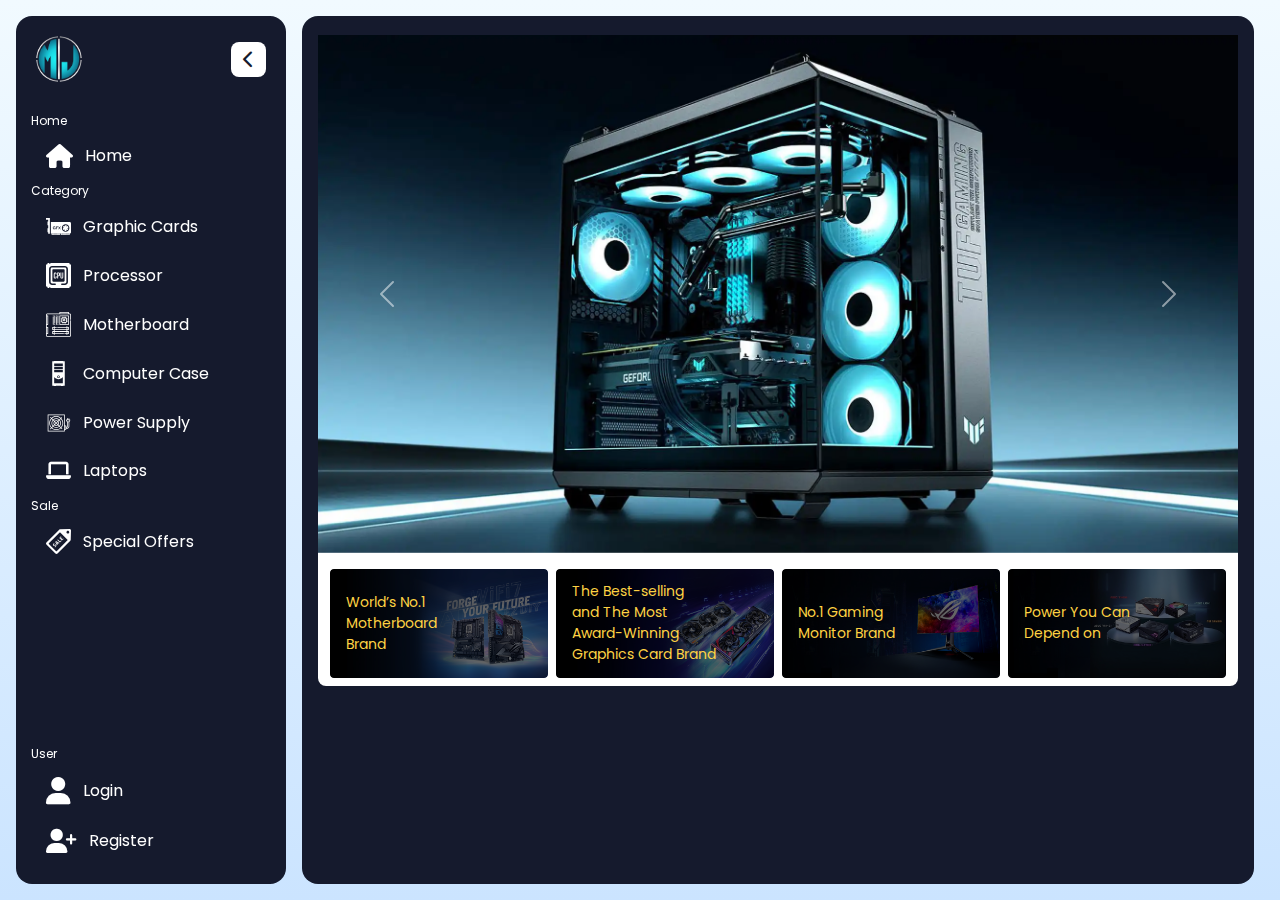
==== commit 6eae730c: "good job" ====
--- a/admin.html
+++ b/admin.html
@@ -293,14 +293,6 @@
           </li>
         </ul>
         <ul class="nav-list user-nav list-unstyled">
-          <p class="text-white mb-0">User</p>
-          <li class="nav-item">
-            <a href="#" class="nav-link admin">
-              <span class="nav-icon"><i class="fa-solid fa-user"></i></span>
-              <span class="nav-label">Admin</span>
-            </a>
-            <span class="nav-tooltip">Admin</span>
-          </li>
           <li class="nav-item">
             <a href="#" class="nav-link logout-btn">
               <span class="nav-icon"
--- a/css/style.css
+++ b/css/style.css
@@ -63,7 +63,7 @@
 }
 
 .sidebar-header {
-    padding: 25px 20px;
+    padding: 20px 20px;
     position: relative;
 }
 
@@ -86,8 +86,10 @@
 }
 
 .sidebar.collapsed .sidebar-header .sideBar-toggle {
-    transform: translate(-5px, 65px);
-}
+    transform: translate(-5px, 55px);
+}
+
+
 
 .sidebar-header .toggler:hover {
     background-color: #dde4fb;
@@ -119,18 +121,18 @@
     flex-direction: column;
     gap: 4px;
     padding: 0 15px;
-    transform: translateY(15px);
+    transform: translateY(10px);
     transition: 0.4s ease;
 }
 
 .sidebar-nav .nav-list.user-nav {
     position: absolute;
+    bottom: 15px;
+    width: 100%;
+}
+
+.sidebar.collapsed .nav-list.user-nav {
     bottom: 30px;
-    width: 100%;
-}
-
-.sidebar.collapsed .nav-list.user-nav {
-    bottom: 60px;
 }
 
 .sidebar-nav .nav-list p {
@@ -142,13 +144,18 @@
 }
 
 .sidebar.collapsed .sidebar-nav .nav-list {
-    transform: translateY(65px);
-}
+    transform: translateY(40px);
+}
+
+.sidebar.collapsed .sidebar-nav .nav-list.user-nav {
+    transform: translateY(30px);
+}
+
 
 .sidebar-nav .nav-link {
     color: #fff;
     text-decoration: none;
-    padding: 12px 15px;
+    padding: 10px 15px;
     display: flex;
     align-items: center;
     gap: 12px;
@@ -277,6 +284,12 @@
         margin: 0;
     }
 
+}
+
+@media (max-height: 800px) {
+    .sidebar.collapsed .sidebar-nav .nav-list.user-nav {
+        transform: translateY(40px);
+    }
 }
 
 /* end aside bar  */
@@ -594,7 +607,9 @@
 
 .product-info .cart-btn,
 .register-form .signup-btn,
-.login-form .signin-btn {
+.login-form .signin-btn,
+.alert-container .alert-login,
+.btn-group button {
     background-color: #151A2D;
     color: #fff;
     transition: 0.4s ease-in-out;
@@ -603,7 +618,9 @@
 
 .product-info .cart-btn:hover,
 .register-form .signup-btn:hover,
-.login-form .signin-btn:hover {
+.login-form .signin-btn:hover,
+.alert-container .alert-login:hover,
+.btn-group button:hover {
     background-color: transparent;
     color: #151A2D;
 }
@@ -707,7 +724,8 @@
 }
 
 .cart-num,
-.whishlist-num {
+.whishlist-num,
+.userCart-num {
     background-color: red;
     color: white;
     width: 25px;
@@ -722,6 +740,20 @@
     top: -12.5px;
 }
 
+.cart-num.userCart-num {
+    left: 35px;
+    top: 45px;
+}
+
+.cartItems {
+    max-height: 600px;
+    background-color: #F8F9FA;
+}
+
+.item {
+    box-shadow: 0 0 10px rgba(0, 0, 0, 0.1);
+}
+
 /* end cart  */
 /* toast message  */
 .login-message {
@@ -738,6 +770,7 @@
         width: 100%;
         margin: 0 16px;
     }
+
 }
 
 /* toast message  */